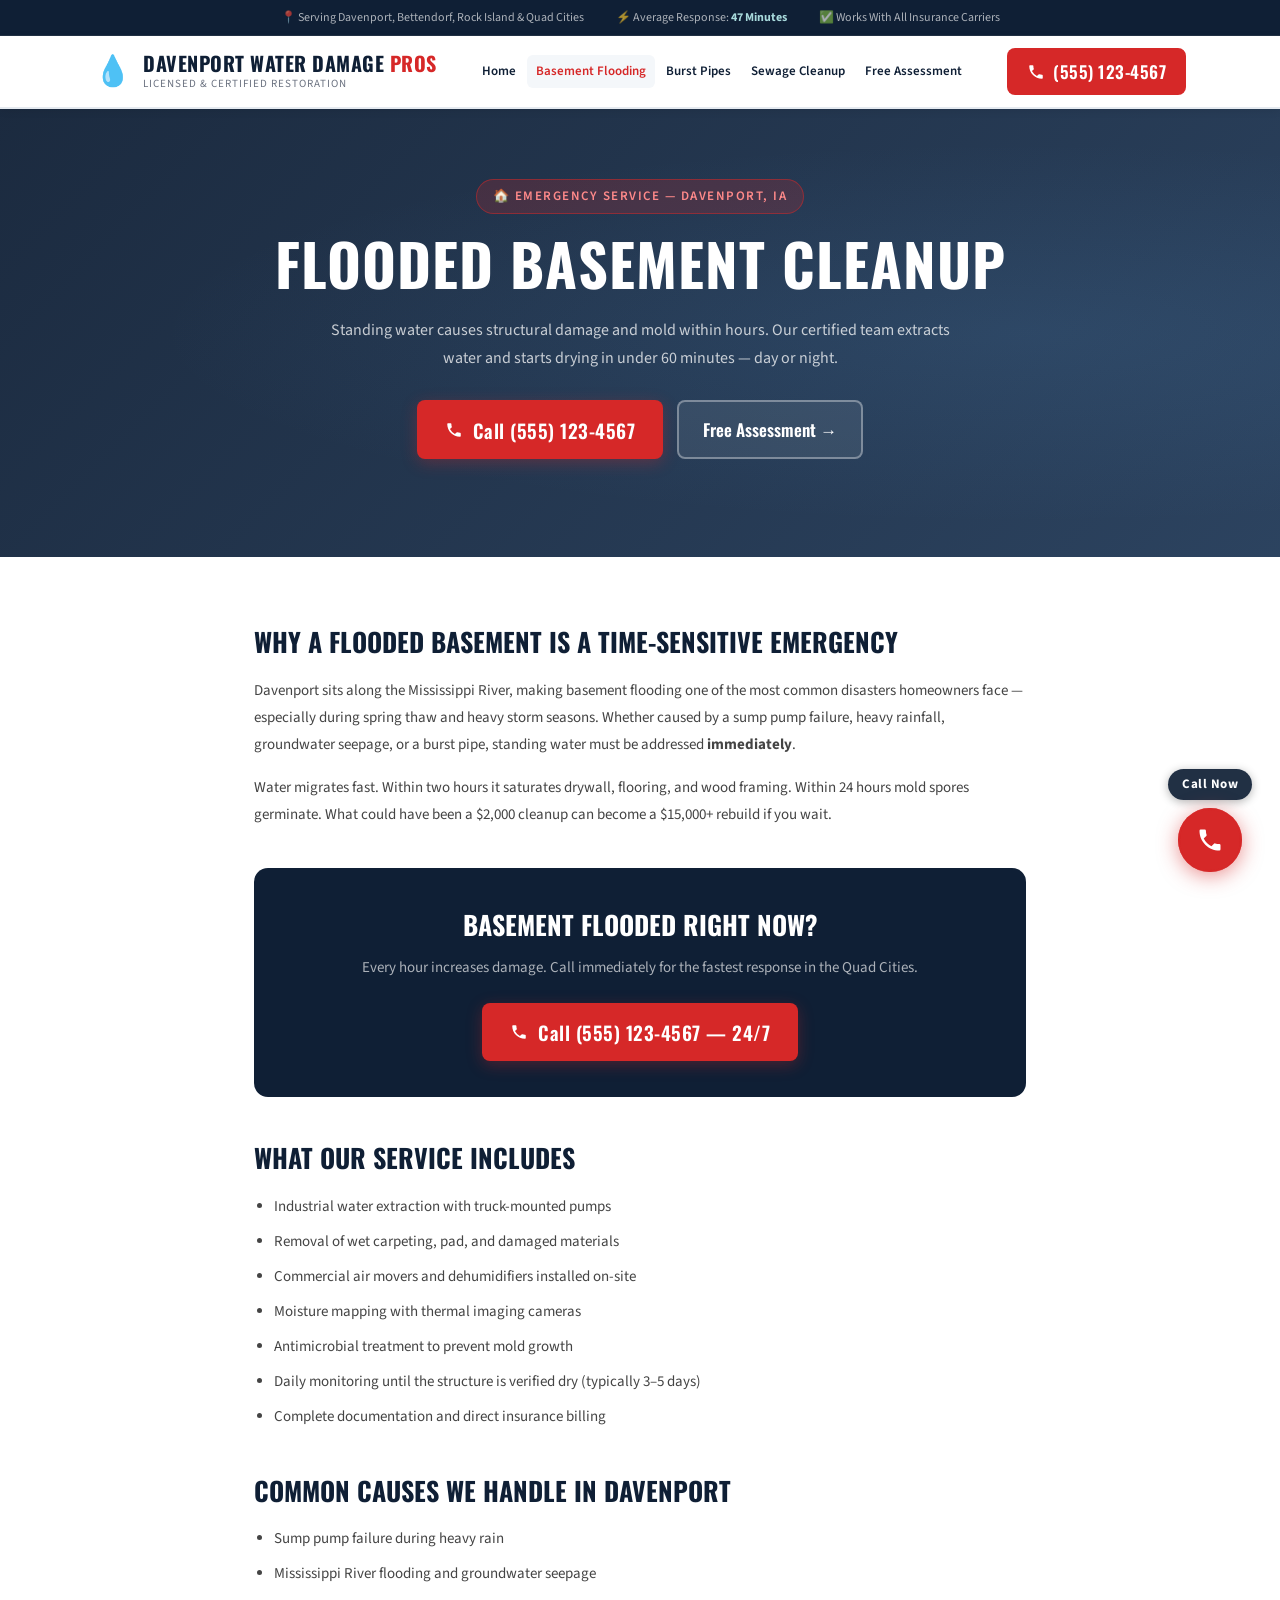
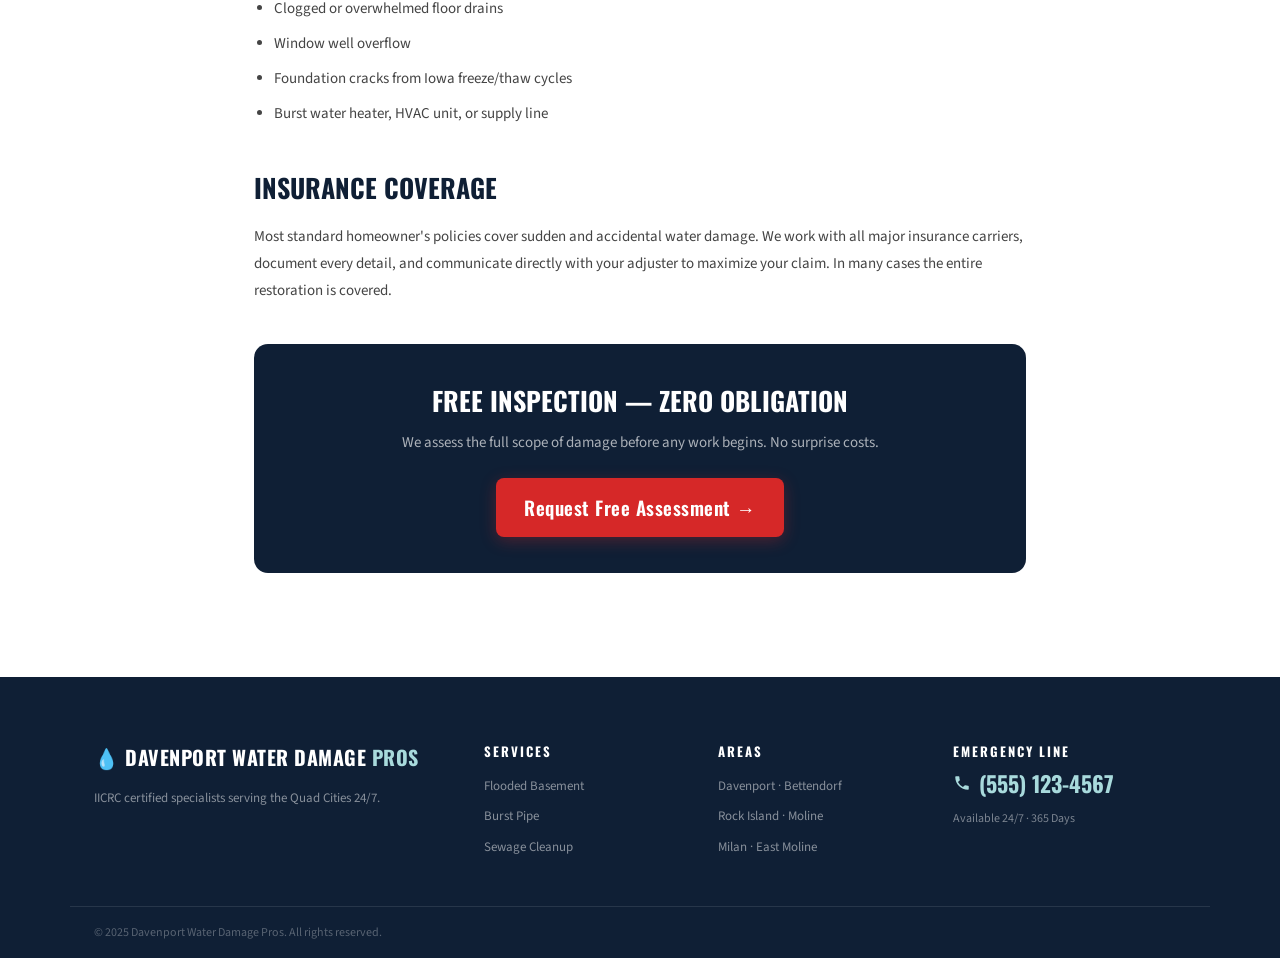
==== website/basement.html @ d760209d "Add detailed website pages and lead form with JS handling" ====
<!DOCTYPE html>
<html lang="en">
<head>
  <meta charset="UTF-8" />
  <meta name="viewport" content="width=device-width, initial-scale=1.0"/>
  <meta name="description" content="Flooded basement cleanup in Davenport, IA. 24/7 emergency water extraction and drying. Licensed technicians respond in 60 minutes."/>
  <title>Flooded Basement Cleanup Davenport IA | 24/7 Emergency</title>
  <link rel="preconnect" href="https://fonts.googleapis.com">
  <link href="https://fonts.googleapis.com/css2?family=Oswald:wght@400;600;700&family=Source+Sans+3:wght@400;500;600&display=swap" rel="stylesheet">
  <link rel="stylesheet" href="styles.css"/>
</head>
<body>
  <div class="top-bar">
    <div class="container top-bar-inner">
      <span>📍 Serving Davenport, Bettendorf, Rock Island & Quad Cities</span>
      <span>⚡ Average Response: <strong>47 Minutes</strong></span>
      <span>✅ Works With All Insurance Carriers</span>
    </div>
  </div>
  <header class="site-header">
    <div class="header-inner container">
      <a href="index.html" class="logo">
        <div class="logo-icon-wrap">💧</div>
        <div>
          <div class="logo-name">Davenport Water Damage <span>Pros</span></div>
          <div class="logo-tagline">Licensed & Certified Restoration</div>
        </div>
      </a>
      <nav class="nav-links">
        <a href="index.html">Home</a>
        <a href="basement.html" class="active">Basement Flooding</a>
        <a href="burst-pipe.html">Burst Pipes</a>
        <a href="sewage.html">Sewage Cleanup</a>
        <a href="index.html#contact">Free Assessment</a>
      </nav>
      <a href="tel:+15551234567" class="header-call-btn">
        <svg width="18" height="18" viewBox="0 0 24 24" fill="currentColor"><path d="M6.62 10.79a15.05 15.05 0 006.59 6.59l2.2-2.2a1 1 0 011.01-.24c1.12.37 2.33.57 3.58.57a1 1 0 011 1V20a1 1 0 01-1 1C10.61 21 3 13.39 3 4a1 1 0 011-1h3.5a1 1 0 011 1c0 1.25.2 2.45.57 3.58a1 1 0 01-.24 1.01l-2.21 2.2z"/></svg>
        (555) 123-4567
      </a>
    </div>
  </header>

  <section class="inner-hero" style="background-image: linear-gradient(135deg, rgba(15,31,53,0.95), rgba(26,51,82,0.92)), url('https://images.unsplash.com/photo-1504307651254-35680f356dfd?w=1200&auto=format&fit=crop'); background-size: cover; background-position: center;">
    <div class="hero-badge">🏠 Emergency Service — Davenport, IA</div>
    <h1 class="hero-title">Flooded Basement Cleanup</h1>
    <p class="hero-sub">Standing water causes structural damage and mold within hours. Our certified team extracts water and starts drying in under 60 minutes — day or night.</p>
    <div class="hero-actions">
      <a href="tel:+15551234567" class="btn-emergency">
        <svg width="18" height="18" viewBox="0 0 24 24" fill="currentColor"><path d="M6.62 10.79a15.05 15.05 0 006.59 6.59l2.2-2.2a1 1 0 011.01-.24c1.12.37 2.33.57 3.58.57a1 1 0 011 1V20a1 1 0 01-1 1C10.61 21 3 13.39 3 4a1 1 0 011-1h3.5a1 1 0 011 1c0 1.25.2 2.45.57 3.58a1 1 0 01-.24 1.01l-2.21 2.2z"/></svg>
        Call (555) 123-4567
      </a>
      <a href="index.html#contact" class="btn-outline-white">Free Assessment →</a>
    </div>
  </section>

  <div class="inner-content">
    <h2>Why a Flooded Basement Is a Time-Sensitive Emergency</h2>
    <p>Davenport sits along the Mississippi River, making basement flooding one of the most common disasters homeowners face — especially during spring thaw and heavy storm seasons. Whether caused by a sump pump failure, heavy rainfall, groundwater seepage, or a burst pipe, standing water must be addressed <strong>immediately</strong>.</p>
    <p>Water migrates fast. Within two hours it saturates drywall, flooring, and wood framing. Within 24 hours mold spores germinate. What could have been a $2,000 cleanup can become a $15,000+ rebuild if you wait.</p>

    <div class="inner-cta-bar">
      <h3>Basement Flooded Right Now?</h3>
      <p>Every hour increases damage. Call immediately for the fastest response in the Quad Cities.</p>
      <a href="tel:+15551234567" class="btn-emergency">
        <svg width="18" height="18" viewBox="0 0 24 24" fill="currentColor"><path d="M6.62 10.79a15.05 15.05 0 006.59 6.59l2.2-2.2a1 1 0 011.01-.24c1.12.37 2.33.57 3.58.57a1 1 0 011 1V20a1 1 0 01-1 1C10.61 21 3 13.39 3 4a1 1 0 011-1h3.5a1 1 0 011 1c0 1.25.2 2.45.57 3.58a1 1 0 01-.24 1.01l-2.21 2.2z"/></svg>
        Call (555) 123-4567 — 24/7
      </a>
    </div>

    <h2>What Our Service Includes</h2>
    <ul>
      <li>Industrial water extraction with truck-mounted pumps</li>
      <li>Removal of wet carpeting, pad, and damaged materials</li>
      <li>Commercial air movers and dehumidifiers installed on-site</li>
      <li>Moisture mapping with thermal imaging cameras</li>
      <li>Antimicrobial treatment to prevent mold growth</li>
      <li>Daily monitoring until the structure is verified dry (typically 3–5 days)</li>
      <li>Complete documentation and direct insurance billing</li>
    </ul>

    <h2>Common Causes We Handle in Davenport</h2>
    <ul>
      <li>Sump pump failure during heavy rain</li>
      <li>Mississippi River flooding and groundwater seepage</li>
      <li>Clogged or overwhelmed floor drains</li>
      <li>Window well overflow</li>
      <li>Foundation cracks from Iowa freeze/thaw cycles</li>
      <li>Burst water heater, HVAC unit, or supply line</li>
    </ul>

    <h2>Insurance Coverage</h2>
    <p>Most standard homeowner's policies cover sudden and accidental water damage. We work with all major insurance carriers, document every detail, and communicate directly with your adjuster to maximize your claim. In many cases the entire restoration is covered.</p>

    <div class="inner-cta-bar">
      <h3>Free Inspection — Zero Obligation</h3>
      <p>We assess the full scope of damage before any work begins. No surprise costs.</p>
      <a href="index.html#contact" class="btn-emergency">Request Free Assessment →</a>
    </div>
  </div>

  <footer class="site-footer">
    <div class="container footer-grid">
      <div class="footer-brand">
        <div class="footer-logo">💧 Davenport Water Damage <span>Pros</span></div>
        <p>IICRC certified specialists serving the Quad Cities 24/7.</p>
      </div>
      <div class="footer-nav">
        <div class="footer-nav-title">Services</div>
        <a href="basement.html">Flooded Basement</a>
        <a href="burst-pipe.html">Burst Pipe</a>
        <a href="sewage.html">Sewage Cleanup</a>
      </div>
      <div class="footer-nav">
        <div class="footer-nav-title">Areas</div>
        <span>Davenport · Bettendorf</span>
        <span>Rock Island · Moline</span>
        <span>Milan · East Moline</span>
      </div>
      <div class="footer-contact">
        <div class="footer-nav-title">Emergency Line</div>
        <a href="tel:+15551234567" class="footer-phone">
          <svg width="18" height="18" viewBox="0 0 24 24" fill="currentColor"><path d="M6.62 10.79a15.05 15.05 0 006.59 6.59l2.2-2.2a1 1 0 011.01-.24c1.12.37 2.33.57 3.58.57a1 1 0 011 1V20a1 1 0 01-1 1C10.61 21 3 13.39 3 4a1 1 0 011-1h3.5a1 1 0 011 1c0 1.25.2 2.45.57 3.58a1 1 0 01-.24 1.01l-2.21 2.2z"/></svg>
          (555) 123-4567
        </a>
        <div class="footer-hours">Available 24/7 · 365 Days</div>
      </div>
    </div>
    <div class="footer-bottom">
      <div class="container footer-bottom-inner">
        <span>© 2025 Davenport Water Damage Pros. All rights reserved.</span>
      </div>
    </div>
  </footer>

  <div class="float-call-wrap">
    <div class="float-call-label">Call Now</div>
    <a href="tel:+15551234567" class="float-call-btn" aria-label="Call now">
      <svg width="28" height="28" viewBox="0 0 24 24" fill="currentColor"><path d="M6.62 10.79a15.05 15.05 0 006.59 6.59l2.2-2.2a1 1 0 011.01-.24c1.12.37 2.33.57 3.58.57a1 1 0 011 1V20a1 1 0 01-1 1C10.61 21 3 13.39 3 4a1 1 0 011-1h3.5a1 1 0 011 1c0 1.25.2 2.45.57 3.58a1 1 0 01-.24 1.01l-2.21 2.2z"/></svg>
    </a>
  </div>
  <script src="script.js"></script>
</body>
</html>
---- website/styles.css ----
/* ============================================
   DAVENPORT WATER DAMAGE PROS v2
   Premium emergency restoration site
   ============================================ */

:root {
  --red: #D62828;
  --red-hover: #b51f1f;
  --red-glow: rgba(214,40,40,0.35);
  --navy: #0f1f35;
  --navy-mid: #1a3352;
  --blue: #1B4F8A;
  --blue-light: #5B9BD5;
  --sky: #A8DADC;
  --white: #ffffff;
  --off-white: #F4F7FA;
  --gray: #6B7280;
  --gray-light: #E5EAF0;
  --font-display: 'Oswald', sans-serif;
  --font-body: 'Source Sans 3', sans-serif;
  --shadow-sm: 0 2px 8px rgba(0,0,0,0.08);
  --shadow-md: 0 6px 24px rgba(0,0,0,0.12);
  --shadow-lg: 0 16px 48px rgba(0,0,0,0.18);
  --radius: 10px;
}

*, *::before, *::after { box-sizing: border-box; margin: 0; padding: 0; }
html { scroll-behavior: smooth; }
body { font-family: var(--font-body); color: var(--navy); background: var(--white); line-height: 1.6; }
a { text-decoration: none; color: inherit; }
img { max-width: 100%; }

.container { max-width: 1140px; margin: 0 auto; padding: 0 24px; }
.mt-16 { margin-top: 16px; }

/* ---- ANIMATIONS ---- */
@keyframes fadeUp { from { opacity: 0; transform: translateY(20px); } to { opacity: 1; transform: translateY(0); } }
@keyframes pulse-red { 0%,100% { box-shadow: 0 0 0 0 var(--red-glow); } 60% { box-shadow: 0 0 0 16px rgba(214,40,40,0); } }
@keyframes float { 0%,100% { transform: translateY(0); } 50% { transform: translateY(-6px); } }
@keyframes ring-expand { 0% { transform: scale(1); opacity: 0.6; } 100% { transform: scale(2.2); opacity: 0; } }

/* ---- TOP BAR ---- */
.top-bar {
  background: var(--navy);
  padding: 8px 0;
  font-size: 12px;
  color: rgba(255,255,255,0.65);
  border-bottom: 1px solid rgba(255,255,255,0.08);
}
.top-bar-inner {
  display: flex;
  justify-content: center;
  gap: 32px;
  flex-wrap: wrap;
}
.top-bar strong { color: var(--sky); }

/* ---- HEADER ---- */
.site-header {
  position: sticky; top: 0; z-index: 100;
  background: var(--white);
  border-bottom: 2px solid var(--gray-light);
  box-shadow: var(--shadow-sm);
}
.header-inner {
  display: flex; align-items: center; justify-content: space-between;
  padding-top: 12px; padding-bottom: 12px; gap: 16px;
  flex-wrap: nowrap; overflow: visible;
}
.logo { display: flex; align-items: center; gap: 12px; }
.logo-icon-wrap { font-size: 30px; line-height: 1; }
.logo-name {
  font-family: var(--font-display);
  font-size: 20px; font-weight: 700;
  color: var(--navy); line-height: 1.2;
  text-transform: uppercase; letter-spacing: 0.5px;
}
.logo-name span { color: var(--red); }
.logo-tagline { font-size: 11px; color: var(--gray); letter-spacing: 1px; text-transform: uppercase; }

.nav-links { display: flex; align-items: center; gap: 2px; flex-shrink: 0; }
.nav-links a {
  font-size: 13px; font-weight: 600; color: var(--navy);
  padding: 6px 9px; border-radius: 6px;
  transition: all 0.15s;
  white-space: nowrap;
}
.nav-links a:hover, .nav-links a.active { background: var(--off-white); color: var(--red); }

.header-call-btn {
  display: flex; align-items: center; gap: 8px;
  background: var(--red); color: white;
  padding: 10px 20px; border-radius: 8px;
  font-family: var(--font-display);
  font-size: 17px; font-weight: 600; letter-spacing: 0.5px;
  transition: background 0.2s;
  white-space: nowrap;
  animation: pulse-red 2.5s infinite;
}
.header-call-btn:hover { background: var(--red-hover); }

/* ---- BUTTONS ---- */
.btn-emergency {
  display: inline-flex; align-items: center; gap: 10px;
  background: var(--red); color: white;
  padding: 14px 28px; border-radius: 8px;
  font-family: var(--font-display);
  font-size: 19px; font-weight: 600; letter-spacing: 0.5px;
  border: none; cursor: pointer;
  transition: background 0.2s, transform 0.15s;
  box-shadow: 0 4px 16px rgba(214,40,40,0.3);
}
.btn-emergency:hover { background: var(--red-hover); transform: translateY(-2px); }
.btn-emergency.large { font-size: 21px; padding: 16px 36px; }
.btn-emergency.full { width: 100%; justify-content: center; font-size: 18px; }

.btn-outline-white {
  display: inline-flex; align-items: center; gap: 8px;
  background: rgba(255,255,255,0.08);
  color: white; padding: 14px 24px; border-radius: 8px;
  font-family: var(--font-display); font-size: 17px; font-weight: 600;
  border: 2px solid rgba(255,255,255,0.35);
  transition: all 0.2s;
}
.btn-outline-white:hover { background: rgba(255,255,255,0.15); border-color: white; }

/* ---- HERO ---- */
.hero {
  background: linear-gradient(135deg, var(--navy) 0%, var(--navy-mid) 50%, #0d2d4f 100%);
  position: relative; overflow: hidden;
}
.hero-image-overlay {
  position: absolute; inset: 0;
  background:
    url('https://images.unsplash.com/photo-1558618666-fcd25c85cd64?w=1400&auto=format&fit=crop') center/cover no-repeat;
  opacity: 0.07;
}
.hero-content {
  position: relative; z-index: 1;
  display: grid; grid-template-columns: 1fr 420px; gap: 60px;
  align-items: center; padding: 80px 24px 60px;
}
.hero-badge {
  display: inline-flex; align-items: center; gap: 8px;
  background: rgba(214,40,40,0.2); border: 1px solid rgba(214,40,40,0.5);
  color: #ff8a8a; padding: 6px 16px; border-radius: 100px;
  font-size: 13px; font-weight: 600; letter-spacing: 1.5px; text-transform: uppercase;
  margin-bottom: 20px;
  animation: fadeUp 0.5s ease both;
}
.hero-title {
  font-family: var(--font-display);
  font-size: clamp(44px, 5.5vw, 72px);
  font-weight: 700; color: white; line-height: 1.0;
  text-transform: uppercase; letter-spacing: 1px;
  margin-bottom: 24px;
  animation: fadeUp 0.5s 0.1s ease both;
}
.hero-accent { color: var(--sky); }
.hero-sub {
  font-size: 17px; color: rgba(255,255,255,0.75);
  max-width: 520px; line-height: 1.75; margin-bottom: 32px;
  animation: fadeUp 0.5s 0.2s ease both;
}
.hero-sub strong { color: white; }
.hero-actions {
  display: flex; gap: 14px; flex-wrap: wrap; margin-bottom: 28px;
  animation: fadeUp 0.5s 0.3s ease both;
}
.hero-trust-row {
  display: flex; gap: 10px; flex-wrap: wrap;
  animation: fadeUp 0.5s 0.4s ease both;
}
.trust-pill {
  background: rgba(255,255,255,0.08); border: 1px solid rgba(255,255,255,0.15);
  color: rgba(255,255,255,0.75); padding: 5px 12px; border-radius: 100px;
  font-size: 12px; font-weight: 500;
}

/* Hero right card */
.hero-right { animation: fadeUp 0.5s 0.5s ease both; }
.hero-card { position: relative; border-radius: 16px; overflow: hidden; box-shadow: var(--shadow-lg); }
.hero-card-img {
  height: 340px;
  background-size: cover; background-position: center;
}
.hero-card-stat {
  position: absolute; bottom: 0; left: 0; right: 0;
  background: linear-gradient(transparent, rgba(0,0,0,0.85));
  padding: 48px 28px 24px;
  display: flex; flex-direction: column;
}
.stat-num {
  font-family: var(--font-display); font-size: 56px; font-weight: 700;
  color: white; line-height: 1;
}
.stat-num span { font-size: 22px; color: var(--sky); }
.stat-label { color: rgba(255,255,255,0.7); font-size: 14px; }

/* Mold warning bar */
.hero-mold-warning {
  background: rgba(214,40,40,0.15);
  border-top: 1px solid rgba(214,40,40,0.3);
  padding: 14px 24px;
  position: relative; z-index: 1;
}
.hero-mold-warning .container {
  display: flex; align-items: center; gap: 12px; flex-wrap: wrap;
  font-size: 14px; color: rgba(255,255,255,0.8);
}
.warning-icon { font-size: 18px; flex-shrink: 0; }
.hero-mold-warning strong { color: #ff8a8a; }
.hero-mold-warning a { color: var(--sky); font-weight: 600; margin-left: auto; }

/* ---- SECTION COMMON ---- */
.section-header { text-align: center; margin-bottom: 48px; }
.section-eyebrow {
  text-transform: uppercase; letter-spacing: 3px;
  font-size: 12px; font-weight: 700; color: var(--red);
  margin-bottom: 10px;
}
.section-eyebrow.light { color: var(--sky); }
.section-title {
  font-family: var(--font-display);
  font-size: clamp(28px, 4vw, 44px); font-weight: 700;
  color: var(--navy); text-transform: uppercase;
  line-height: 1.1; margin-bottom: 14px;
}
.section-title.light { color: white; }
.section-sub { font-size: 16px; color: var(--gray); max-width: 560px; margin: 0 auto; }

/* ---- SERVICES ---- */
.services-section { padding: 88px 0; background: var(--off-white); }
.services-grid {
  display: grid;
  grid-template-columns: repeat(3, 1fr);
  gap: 20px;
}
.service-card {
  background: white; border-radius: 14px;
  overflow: hidden; box-shadow: var(--shadow-sm);
  transition: all 0.25s; display: block;
  border: 1px solid var(--gray-light);
}
.service-card:hover { transform: translateY(-5px); box-shadow: var(--shadow-md); }

.service-img {
  height: 200px; background-size: cover; background-position: center;
  position: relative;
}
.service-img-overlay {
  position: absolute; inset: 0;
  background: linear-gradient(to bottom, transparent 40%, rgba(15,31,53,0.5));
}
.service-badge {
  position: absolute; top: 12px; right: 12px;
  background: var(--blue); color: white;
  padding: 4px 10px; border-radius: 100px;
  font-size: 11px; font-weight: 700; letter-spacing: 1px; text-transform: uppercase;
}
.service-badge.urgent { background: var(--red); }

.service-body { padding: 22px 24px 26px; }
.service-icon-sm { font-size: 26px; margin-bottom: 10px; display: block; }
.service-body h3 {
  font-family: var(--font-display); font-size: 21px; font-weight: 700;
  color: var(--navy); text-transform: uppercase; margin-bottom: 8px;
}
.service-body p { font-size: 14px; color: var(--gray); line-height: 1.65; margin-bottom: 14px; }
.service-cta { color: var(--red); font-weight: 600; font-size: 14px; }

.highlight-card {
  background: var(--navy);
  display: flex; align-items: center; justify-content: center;
}
.highlight-card-inner { padding: 36px 28px; text-align: center; }
.highlight-icon { font-size: 42px; margin-bottom: 16px; }
.highlight-card h3 {
  font-family: var(--font-display); font-size: 22px; font-weight: 700;
  color: white; text-transform: uppercase; margin-bottom: 12px;
}
.highlight-card p { color: rgba(255,255,255,0.65); font-size: 15px; line-height: 1.6; margin-bottom: 0; }

/* ---- TIMELINE ---- */
.timeline-section {
  background: var(--navy);
  padding: 88px 0;
}
.timeline-grid {
  display: grid; grid-template-columns: 1fr 1fr; gap: 80px; align-items: start;
}
.timeline-left { padding-top: 8px; }
.tl-item {
  display: grid; grid-template-columns: 14px 100px 1fr; align-items: start;
  gap: 16px; padding: 20px 0; border-bottom: 1px solid rgba(255,255,255,0.08);
}
.tl-item:last-child { border-bottom: none; }
.tl-dot {
  width: 12px; height: 12px; border-radius: 50%;
  background: var(--sky); margin-top: 5px; flex-shrink: 0;
}
.tl-dot.yellow { background: #FBBF24; }
.tl-dot.orange { background: #F97316; }
.tl-dot.red-dot { background: var(--red); }
.tl-time {
  font-family: var(--font-display); font-size: 16px; font-weight: 600;
  color: var(--sky);
}
.tl-item.red .tl-time { color: #fc8181; }
.tl-desc { font-size: 14px; color: rgba(255,255,255,0.65); line-height: 1.65; }

/* ---- PROCESS ---- */
.process-section { padding: 88px 0; background: white; }
.process-grid {
  display: flex; align-items: flex-start; gap: 16px; flex-wrap: wrap; justify-content: center;
}
.process-step {
  flex: 1; min-width: 200px; max-width: 240px;
  background: var(--off-white); border-radius: 14px; overflow: hidden;
  box-shadow: var(--shadow-sm);
}
.process-img {
  height: 150px; background-size: cover; background-position: center;
}
.process-num {
  font-family: var(--font-display); font-size: 36px; font-weight: 700;
  color: var(--red); padding: 16px 20px 0; line-height: 1;
}
.process-step h4 {
  font-family: var(--font-display); font-size: 16px; font-weight: 700;
  color: var(--navy); text-transform: uppercase;
  padding: 8px 20px 4px;
}
.process-step p { font-size: 13px; color: var(--gray); padding: 0 20px 20px; line-height: 1.6; }
.process-arrow {
  font-size: 28px; color: var(--blue-light);
  align-self: center; padding-top: 60px; font-weight: 700; flex-shrink: 0;
}

/* ---- CONTACT ---- */
.contact-section { padding: 88px 0; background: var(--off-white); }
.contact-grid { display: grid; grid-template-columns: 1fr 1.5fr; gap: 64px; align-items: start; }
.contact-left { padding-top: 8px; }
.contact-left .section-title { text-align: left; margin-bottom: 16px; }
.contact-left p { color: var(--gray); font-size: 16px; margin-bottom: 24px; line-height: 1.7; }
.contact-left p strong { color: var(--navy); }
.contact-bullets { display: flex; flex-direction: column; gap: 10px; margin-bottom: 28px; }
.cbullet { font-size: 15px; color: var(--navy); font-weight: 500; }
.contact-or {
  display: flex; align-items: center; gap: 12px;
  color: var(--gray); font-size: 13px; margin-bottom: 16px;
}
.or-line { flex: 1; height: 1px; background: var(--gray-light); }
.privacy-note { font-size: 12px; color: var(--gray); margin-top: 12px; }

/* Form */
.contact-right {
  background: white; border-radius: 16px; padding: 40px 36px;
  box-shadow: var(--shadow-md); border: 1px solid var(--gray-light);
}
.lead-form { display: flex; flex-direction: column; gap: 16px; }
.form-row { display: grid; grid-template-columns: 1fr 1fr; gap: 16px; }
.form-group { display: flex; flex-direction: column; gap: 6px; }
.form-group label { font-size: 13px; font-weight: 600; color: var(--navy); }
.form-group input, .form-group select {
  padding: 12px 14px; border: 1.5px solid var(--gray-light);
  border-radius: 8px; font-family: var(--font-body);
  font-size: 15px; color: var(--navy); background: white;
  transition: border-color 0.2s; appearance: auto;
}
.form-group input:focus, .form-group select:focus {
  outline: none; border-color: var(--blue);
  box-shadow: 0 0 0 3px rgba(27,79,138,0.1);
}
.form-note { text-align: center; font-size: 12px; color: var(--gray); margin-top: 4px; }

.form-success { text-align: center; padding: 48px 20px; }
.form-success.hidden { display: none; }
.success-check { font-size: 52px; margin-bottom: 16px; }
.form-success h3 {
  font-family: var(--font-display); font-size: 28px; font-weight: 700;
  color: var(--navy); text-transform: uppercase; margin-bottom: 10px;
}
.form-success p { color: var(--gray); font-size: 15px; margin-bottom: 20px; }
.form-success p strong { color: var(--navy); }

/* ---- FOOTER ---- */
.site-footer { background: var(--navy); padding: 64px 0 0; }
.footer-grid {
  display: grid; grid-template-columns: 1.8fr 1fr 1fr 1.2fr; gap: 40px;
  padding-bottom: 48px; border-bottom: 1px solid rgba(255,255,255,0.1);
}
.footer-logo {
  font-family: var(--font-display); font-size: 20px; font-weight: 700;
  color: white; margin-bottom: 14px; text-transform: uppercase; letter-spacing: 0.5px;
}
.footer-logo span { color: var(--sky); }
.footer-brand p { font-size: 13px; color: rgba(255,255,255,0.5); line-height: 1.7; margin-bottom: 16px; }
.footer-certifications { display: flex; gap: 8px; flex-wrap: wrap; }
.cert-badge {
  font-size: 11px; font-weight: 600; padding: 4px 10px; border-radius: 100px;
  background: rgba(255,255,255,0.08); color: var(--sky);
  border: 1px solid rgba(255,255,255,0.12);
}
.footer-nav { display: flex; flex-direction: column; gap: 10px; }
.footer-nav-title {
  font-family: var(--font-display); font-size: 13px; font-weight: 700;
  color: white; text-transform: uppercase; letter-spacing: 2px; margin-bottom: 4px;
}
.footer-nav a, .footer-nav span { font-size: 13px; color: rgba(255,255,255,0.5); transition: color 0.2s; }
.footer-nav a:hover { color: var(--sky); }
.footer-phone {
  display: flex; align-items: center; gap: 8px;
  font-family: var(--font-display); font-size: 22px; font-weight: 700;
  color: var(--sky); margin-bottom: 8px;
}
.footer-hours { font-size: 12px; color: rgba(255,255,255,0.45); line-height: 1.6; }
.footer-bottom { padding: 16px 0; }
.footer-bottom-inner {
  display: flex; justify-content: space-between; flex-wrap: wrap;
  font-size: 12px; color: rgba(255,255,255,0.3); gap: 8px;
}

/* ---- FLOATING CALL BUTTON ---- */
.float-call-wrap {
  position: fixed; bottom: 28px; right: 28px;
  z-index: 999;
  display: flex; flex-direction: column; align-items: center; gap: 8px;
  pointer-events: none;
}
.float-call-label {
  background: rgba(15,31,53,0.92); color: white;
  padding: 5px 14px; border-radius: 100px;
  font-size: 13px; font-weight: 700; letter-spacing: 0.5px;
  box-shadow: 0 2px 10px rgba(0,0,0,0.3);
  pointer-events: none;
  white-space: nowrap;
  animation: float 2.5s ease-in-out infinite;
}
.float-call-btn {
  width: 64px; height: 64px; border-radius: 50%;
  background: var(--red); color: white;
  display: flex; align-items: center; justify-content: center;
  box-shadow: 0 4px 20px rgba(214,40,40,0.5), 0 0 0 0 var(--red-glow);
  animation: pulse-red 2s infinite;
  pointer-events: all;
  transition: transform 0.2s, background 0.2s;
  position: relative;
}
.float-call-btn::before {
  content: '';
  position: absolute; inset: 0; border-radius: 50%;
  border: 2px solid rgba(214,40,40,0.5);
  animation: ring-expand 2s infinite;
}
.float-call-btn::after {
  content: '';
  position: absolute; inset: 0; border-radius: 50%;
  border: 2px solid rgba(214,40,40,0.3);
  animation: ring-expand 2s 0.5s infinite;
}
.float-call-btn:hover { background: var(--red-hover); transform: scale(1.1); }

/* ---- INNER PAGES ---- */
.inner-hero {
  background: linear-gradient(135deg, var(--navy), var(--navy-mid));
  padding: 70px 24px; text-align: center; position: relative; overflow: hidden;
}
.inner-hero::before {
  content: ''; position: absolute; inset: 0;
  background: radial-gradient(ellipse at 80% 50%, rgba(91,155,213,0.12) 0%, transparent 60%);
}
.inner-hero .hero-title { font-size: clamp(32px, 5vw, 58px); position: relative; }
.inner-hero .hero-sub { font-size: 16px; margin: 0 auto 28px; max-width: 640px; position: relative; }
.inner-hero .hero-actions { justify-content: center; position: relative; }

.inner-content { max-width: 820px; margin: 0 auto; padding: 64px 24px; }
.inner-content h2 {
  font-family: var(--font-display); font-size: 26px; font-weight: 700;
  color: var(--navy); text-transform: uppercase; margin: 40px 0 14px;
}
.inner-content h2:first-child { margin-top: 0; }
.inner-content p { font-size: 15px; color: #444; line-height: 1.8; margin-bottom: 16px; }
.inner-content ul { padding-left: 20px; margin-bottom: 18px; }
.inner-content li { font-size: 15px; color: #444; line-height: 1.8; margin-bottom: 8px; }
.inner-cta-bar {
  background: var(--navy); border-radius: 14px;
  padding: 36px 32px; text-align: center; margin: 40px 0;
}
.inner-cta-bar h3 {
  font-family: var(--font-display); font-size: 26px; font-weight: 700;
  color: white; text-transform: uppercase; margin-bottom: 8px;
}
.inner-cta-bar p { color: rgba(255,255,255,0.65); font-size: 15px; margin-bottom: 22px; }

/* ---- RESPONSIVE ---- */
@media (max-width: 960px) {
  .hero-content { grid-template-columns: 1fr; gap: 40px; }
  .hero-right { max-width: 460px; }
  .services-grid { grid-template-columns: repeat(2, 1fr); }
  .footer-grid { grid-template-columns: 1fr 1fr; }
  .timeline-grid { grid-template-columns: 1fr; gap: 48px; }
  .contact-grid { grid-template-columns: 1fr; gap: 40px; }
  .nav-links { display: none; }
}

@media (max-width: 640px) {
  .services-grid { grid-template-columns: 1fr; }
  .footer-grid { grid-template-columns: 1fr; }
  .process-grid { flex-direction: column; align-items: center; }
  .process-arrow { transform: rotate(90deg); padding-top: 0; }
  .form-row { grid-template-columns: 1fr; }
  .top-bar-inner { flex-direction: column; gap: 4px; text-align: center; }
  .hero-content { padding: 48px 24px 40px; }
  .hero-actions { flex-direction: column; }
  .btn-emergency, .btn-outline-white { width: 100%; justify-content: center; }
  .float-call-btn { width: 58px; height: 58px; }
  .float-call-wrap { bottom: 20px; right: 20px; }
}
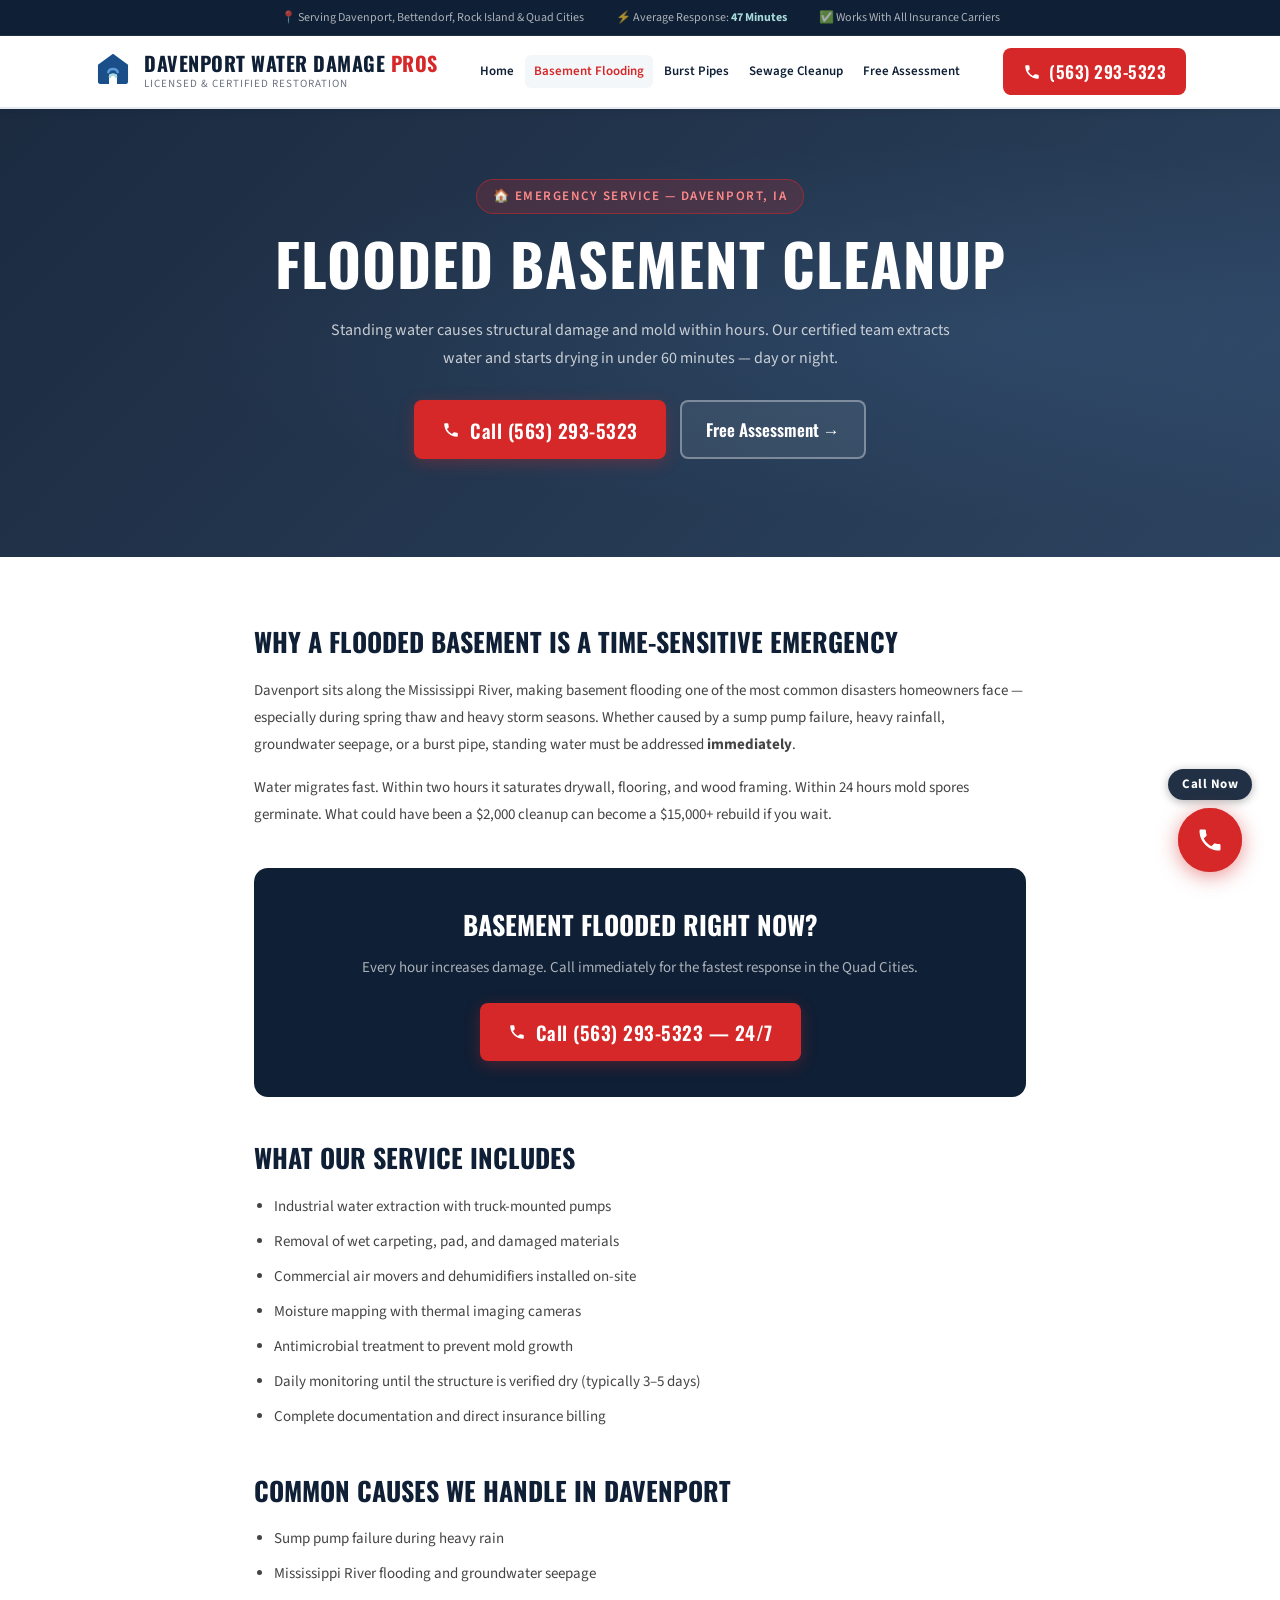
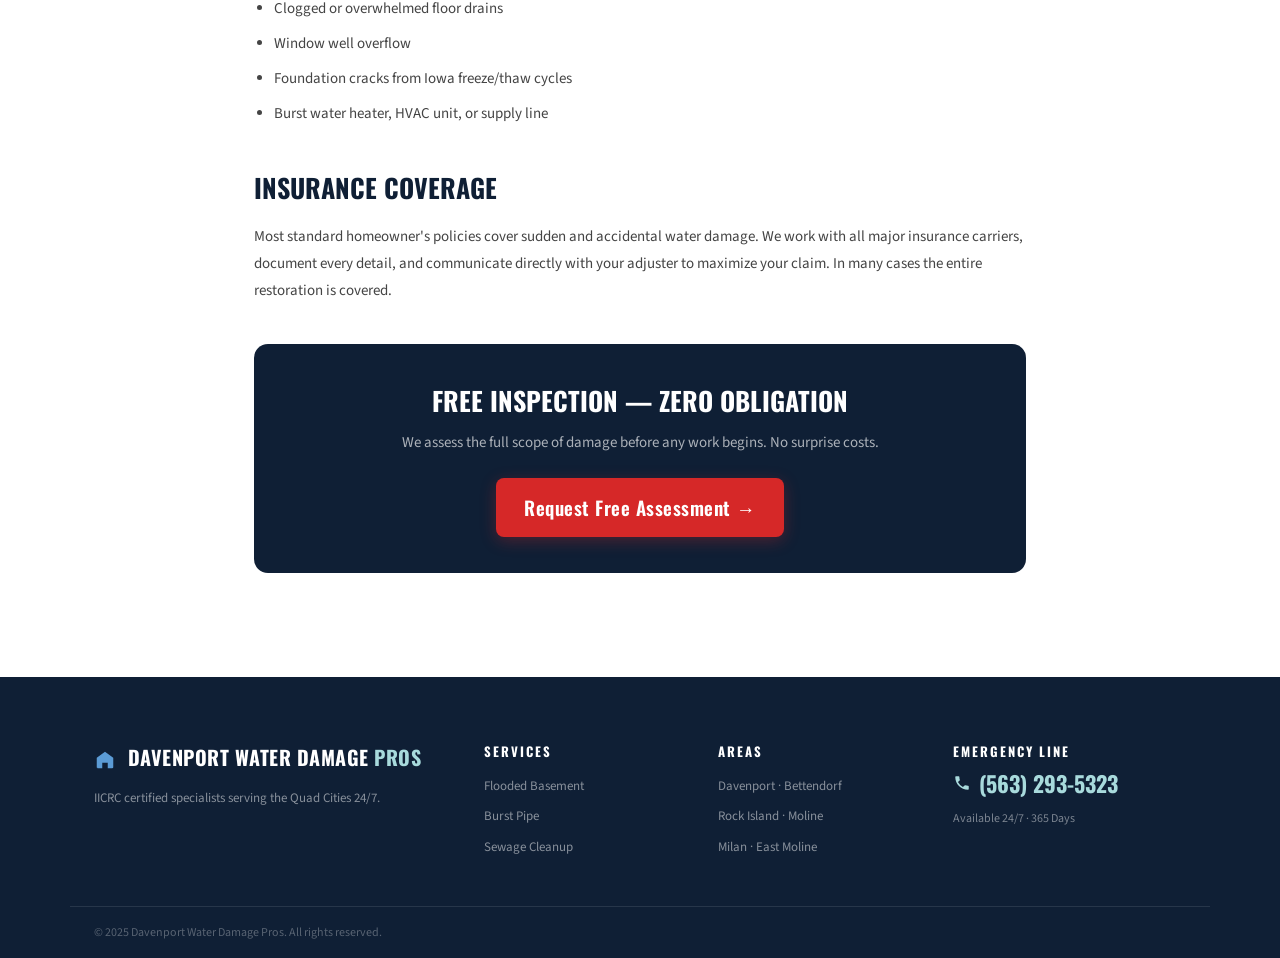
==== commit 88cfcce1: "added house favicon" ====
--- a/website/basement.html
+++ b/website/basement.html
@@ -7,6 +7,7 @@
   <title>Flooded Basement Cleanup Davenport IA | 24/7 Emergency</title>
   <link rel="preconnect" href="https://fonts.googleapis.com">
   <link href="https://fonts.googleapis.com/css2?family=Oswald:wght@400;600;700&family=Source+Sans+3:wght@400;500;600&display=swap" rel="stylesheet">
+  <link rel="icon" type="image/svg+xml" href="favicon.svg"/>
   <link rel="stylesheet" href="styles.css"/>
 </head>
 <body>
@@ -20,7 +21,7 @@
   <header class="site-header">
     <div class="header-inner container">
       <a href="index.html" class="logo">
-        <div class="logo-icon-wrap">💧</div>
+        <div class="logo-icon-wrap"><svg width="38" height="38" viewBox="0 0 24 24" fill="none" xmlns="http://www.w3.org/2000/svg"><path d="M3 9.5L12 3L21 9.5V20C21 20.55 20.55 21 20 21H15V15H9V21H4C3.45 21 3 20.55 3 20V9.5Z" fill="#1B4F8A" stroke="#1B4F8A" stroke-width="1"/><path d="M9 14C9 14 9.5 12 12 12C14.5 12 15 14 15 14" stroke="#5B9BD5" stroke-width="1.5" stroke-linecap="round"/><path d="M10 17C10 17 10.5 15.5 12 15.5C13.5 15.5 14 17 14 17" stroke="#A8DADC" stroke-width="1.5" stroke-linecap="round"/></svg></div>
         <div>
           <div class="logo-name">Davenport Water Damage <span>Pros</span></div>
           <div class="logo-tagline">Licensed & Certified Restoration</div>
@@ -33,9 +34,9 @@
         <a href="sewage.html">Sewage Cleanup</a>
         <a href="index.html#contact">Free Assessment</a>
       </nav>
-      <a href="tel:+15551234567" class="header-call-btn">
+      <a href="tel:+15632935323" class="header-call-btn">
         <svg width="18" height="18" viewBox="0 0 24 24" fill="currentColor"><path d="M6.62 10.79a15.05 15.05 0 006.59 6.59l2.2-2.2a1 1 0 011.01-.24c1.12.37 2.33.57 3.58.57a1 1 0 011 1V20a1 1 0 01-1 1C10.61 21 3 13.39 3 4a1 1 0 011-1h3.5a1 1 0 011 1c0 1.25.2 2.45.57 3.58a1 1 0 01-.24 1.01l-2.21 2.2z"/></svg>
-        (555) 123-4567
+        (563) 293-5323
       </a>
     </div>
   </header>
@@ -45,9 +46,9 @@
     <h1 class="hero-title">Flooded Basement Cleanup</h1>
     <p class="hero-sub">Standing water causes structural damage and mold within hours. Our certified team extracts water and starts drying in under 60 minutes — day or night.</p>
     <div class="hero-actions">
-      <a href="tel:+15551234567" class="btn-emergency">
+      <a href="tel:+15632935323" class="btn-emergency">
         <svg width="18" height="18" viewBox="0 0 24 24" fill="currentColor"><path d="M6.62 10.79a15.05 15.05 0 006.59 6.59l2.2-2.2a1 1 0 011.01-.24c1.12.37 2.33.57 3.58.57a1 1 0 011 1V20a1 1 0 01-1 1C10.61 21 3 13.39 3 4a1 1 0 011-1h3.5a1 1 0 011 1c0 1.25.2 2.45.57 3.58a1 1 0 01-.24 1.01l-2.21 2.2z"/></svg>
-        Call (555) 123-4567
+        Call (563) 293-5323
       </a>
       <a href="index.html#contact" class="btn-outline-white">Free Assessment →</a>
     </div>
@@ -61,9 +62,9 @@
     <div class="inner-cta-bar">
       <h3>Basement Flooded Right Now?</h3>
       <p>Every hour increases damage. Call immediately for the fastest response in the Quad Cities.</p>
-      <a href="tel:+15551234567" class="btn-emergency">
+      <a href="tel:+15632935323" class="btn-emergency">
         <svg width="18" height="18" viewBox="0 0 24 24" fill="currentColor"><path d="M6.62 10.79a15.05 15.05 0 006.59 6.59l2.2-2.2a1 1 0 011.01-.24c1.12.37 2.33.57 3.58.57a1 1 0 011 1V20a1 1 0 01-1 1C10.61 21 3 13.39 3 4a1 1 0 011-1h3.5a1 1 0 011 1c0 1.25.2 2.45.57 3.58a1 1 0 01-.24 1.01l-2.21 2.2z"/></svg>
-        Call (555) 123-4567 — 24/7
+        Call (563) 293-5323 — 24/7
       </a>
     </div>
 
@@ -101,7 +102,7 @@
   <footer class="site-footer">
     <div class="container footer-grid">
       <div class="footer-brand">
-        <div class="footer-logo">💧 Davenport Water Damage <span>Pros</span></div>
+        <div class="footer-logo"><svg width="22" height="22" viewBox="0 0 24 24" fill="none" style="vertical-align:middle;margin-right:6px"><path d="M3 9.5L12 3L21 9.5V20C21 20.55 20.55 21 20 21H15V15H9V21H4C3.45 21 3 20.55 3 20V9.5Z" fill="#5B9BD5"/></svg> Davenport Water Damage <span>Pros</span></div>
         <p>IICRC certified specialists serving the Quad Cities 24/7.</p>
       </div>
       <div class="footer-nav">
@@ -118,9 +119,9 @@
       </div>
       <div class="footer-contact">
         <div class="footer-nav-title">Emergency Line</div>
-        <a href="tel:+15551234567" class="footer-phone">
+        <a href="tel:+15632935323" class="footer-phone">
           <svg width="18" height="18" viewBox="0 0 24 24" fill="currentColor"><path d="M6.62 10.79a15.05 15.05 0 006.59 6.59l2.2-2.2a1 1 0 011.01-.24c1.12.37 2.33.57 3.58.57a1 1 0 011 1V20a1 1 0 01-1 1C10.61 21 3 13.39 3 4a1 1 0 011-1h3.5a1 1 0 011 1c0 1.25.2 2.45.57 3.58a1 1 0 01-.24 1.01l-2.21 2.2z"/></svg>
-          (555) 123-4567
+          (563) 293-5323
         </a>
         <div class="footer-hours">Available 24/7 · 365 Days</div>
       </div>
@@ -134,7 +135,7 @@
 
   <div class="float-call-wrap">
     <div class="float-call-label">Call Now</div>
-    <a href="tel:+15551234567" class="float-call-btn" aria-label="Call now">
+    <a href="tel:+15632935323" class="float-call-btn" aria-label="Call now">
       <svg width="28" height="28" viewBox="0 0 24 24" fill="currentColor"><path d="M6.62 10.79a15.05 15.05 0 006.59 6.59l2.2-2.2a1 1 0 011.01-.24c1.12.37 2.33.57 3.58.57a1 1 0 011 1V20a1 1 0 01-1 1C10.61 21 3 13.39 3 4a1 1 0 011-1h3.5a1 1 0 011 1c0 1.25.2 2.45.57 3.58a1 1 0 01-.24 1.01l-2.21 2.2z"/></svg>
     </a>
   </div>
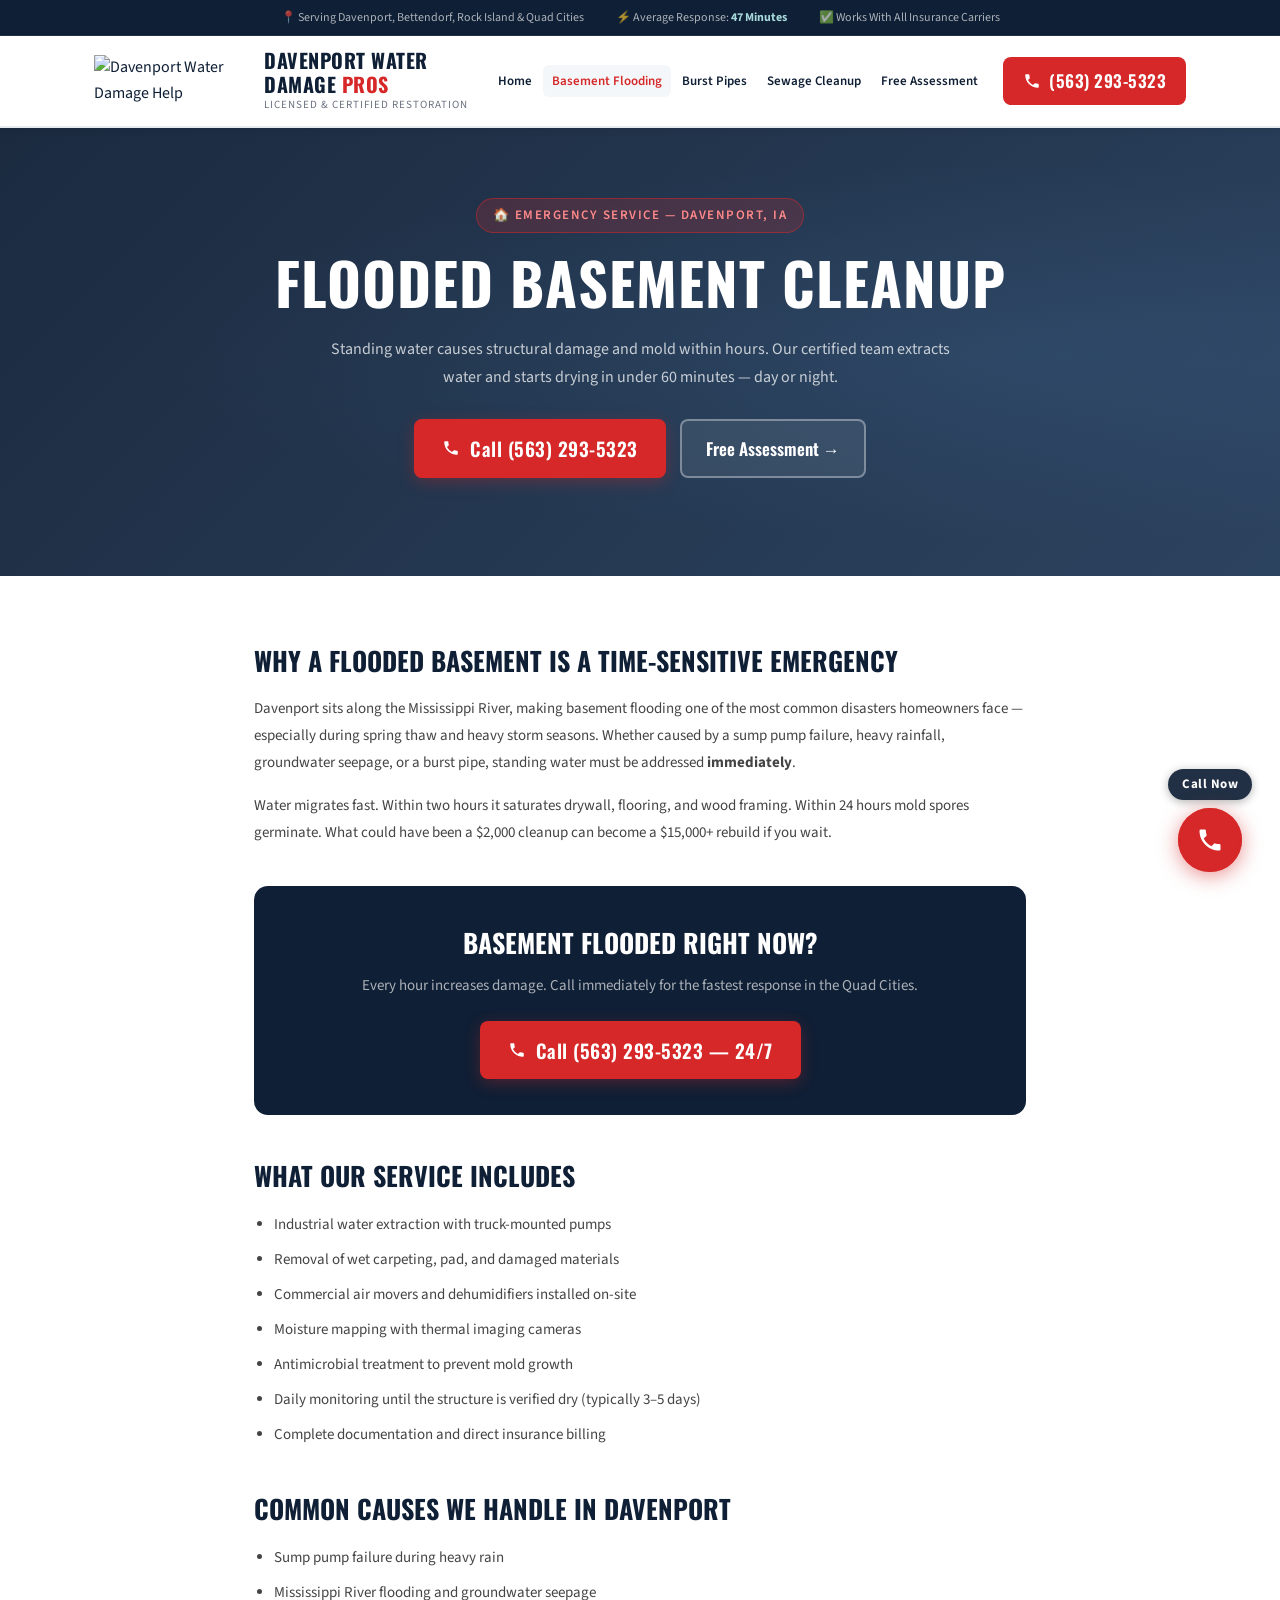
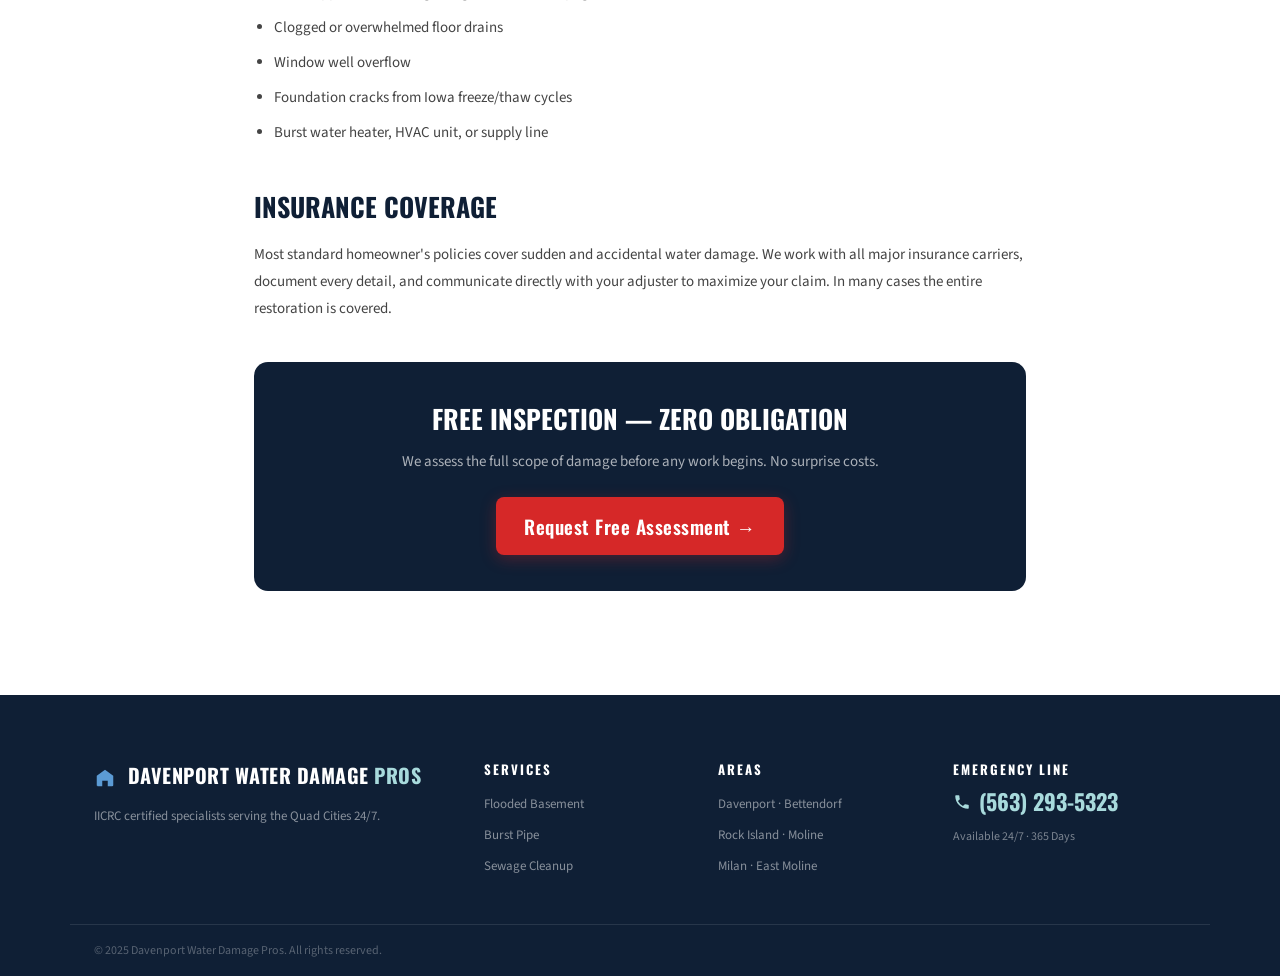
==== commit fbe5874d: "added logo to header and favicon" ====
--- a/website/basement.html
+++ b/website/basement.html
@@ -7,7 +7,8 @@
   <title>Flooded Basement Cleanup Davenport IA | 24/7 Emergency</title>
   <link rel="preconnect" href="https://fonts.googleapis.com">
   <link href="https://fonts.googleapis.com/css2?family=Oswald:wght@400;600;700&family=Source+Sans+3:wght@400;500;600&display=swap" rel="stylesheet">
-  <link rel="icon" type="image/svg+xml" href="favicon.svg"/>
+  <link rel="icon" type="image/png" href="logo.png"/>
+  <link rel="apple-touch-icon" href="logo.png"/>
   <link rel="stylesheet" href="styles.css"/>
 </head>
 <body>
@@ -21,7 +22,7 @@
   <header class="site-header">
     <div class="header-inner container">
       <a href="index.html" class="logo">
-        <div class="logo-icon-wrap"><svg width="38" height="38" viewBox="0 0 24 24" fill="none" xmlns="http://www.w3.org/2000/svg"><path d="M3 9.5L12 3L21 9.5V20C21 20.55 20.55 21 20 21H15V15H9V21H4C3.45 21 3 20.55 3 20V9.5Z" fill="#1B4F8A" stroke="#1B4F8A" stroke-width="1"/><path d="M9 14C9 14 9.5 12 12 12C14.5 12 15 14 15 14" stroke="#5B9BD5" stroke-width="1.5" stroke-linecap="round"/><path d="M10 17C10 17 10.5 15.5 12 15.5C13.5 15.5 14 17 14 17" stroke="#A8DADC" stroke-width="1.5" stroke-linecap="round"/></svg></div>
+        <img src="logo.png" alt="Davenport Water Damage Help" class="logo-img"/>
         <div>
           <div class="logo-name">Davenport Water Damage <span>Pros</span></div>
           <div class="logo-tagline">Licensed & Certified Restoration</div>
--- a/website/styles.css
+++ b/website/styles.css
@@ -68,7 +68,7 @@
   flex-wrap: nowrap; overflow: visible;
 }
 .logo { display: flex; align-items: center; gap: 12px; }
-.logo-icon-wrap { font-size: 30px; line-height: 1; }
+.logo-icon-wrap { display: flex; align-items: center; justify-content: center; width: 44px; height: 44px; background: var(--off-white); border-radius: 10px; border: 1.5px solid var(--gray-light); flex-shrink: 0; }
 .logo-name {
   font-family: var(--font-display);
   font-size: 20px; font-weight: 700;
@@ -516,4 +516,92 @@
   .btn-emergency, .btn-outline-white { width: 100%; justify-content: center; }
   .float-call-btn { width: 58px; height: 58px; }
   .float-call-wrap { bottom: 20px; right: 20px; }
-}
+  .reviews-grid { grid-template-columns: 1fr; }
+}
+
+/* ============================================
+   REVIEWS SECTION
+   ============================================ */
+.reviews-section {
+  background: var(--off-white);
+  padding: 80px 0;
+}
+.reviews-overall {
+  display: flex;
+  align-items: center;
+  gap: 12px;
+  justify-content: center;
+  margin-top: 12px;
+  color: var(--gray);
+  font-size: 15px;
+}
+.reviews-overall .reviews-stars {
+  color: #F4B400;
+  font-size: 22px;
+  letter-spacing: 2px;
+}
+.reviews-grid {
+  display: grid;
+  grid-template-columns: repeat(3, 1fr);
+  gap: 24px;
+  margin-top: 48px;
+}
+.review-card {
+  background: var(--white);
+  border-radius: var(--radius);
+  padding: 24px;
+  box-shadow: var(--shadow-sm);
+  border: 1px solid var(--gray-light);
+  display: flex;
+  flex-direction: column;
+  gap: 12px;
+  transition: box-shadow 0.2s;
+}
+.review-card:hover { box-shadow: var(--shadow-md); }
+.review-header {
+  display: flex;
+  align-items: center;
+  gap: 12px;
+}
+.review-avatar {
+  width: 42px;
+  height: 42px;
+  border-radius: 50%;
+  background: var(--blue);
+  color: white;
+  display: flex;
+  align-items: center;
+  justify-content: center;
+  font-family: var(--font-display);
+  font-size: 18px;
+  font-weight: 700;
+  flex-shrink: 0;
+}
+.review-name {
+  font-weight: 600;
+  font-size: 15px;
+  color: var(--navy);
+}
+.review-stars {
+  color: #F4B400;
+  font-size: 14px;
+  letter-spacing: 1px;
+}
+.review-google {
+  margin-left: auto;
+  opacity: 0.8;
+}
+.review-text {
+  font-size: 14px;
+  color: #444;
+  line-height: 1.65;
+  flex: 1;
+}
+.review-date {
+  font-size: 12px;
+  color: var(--gray);
+  margin-top: 4px;
+}
+@media (max-width: 900px) {
+  .reviews-grid { grid-template-columns: repeat(2, 1fr); }
+}
